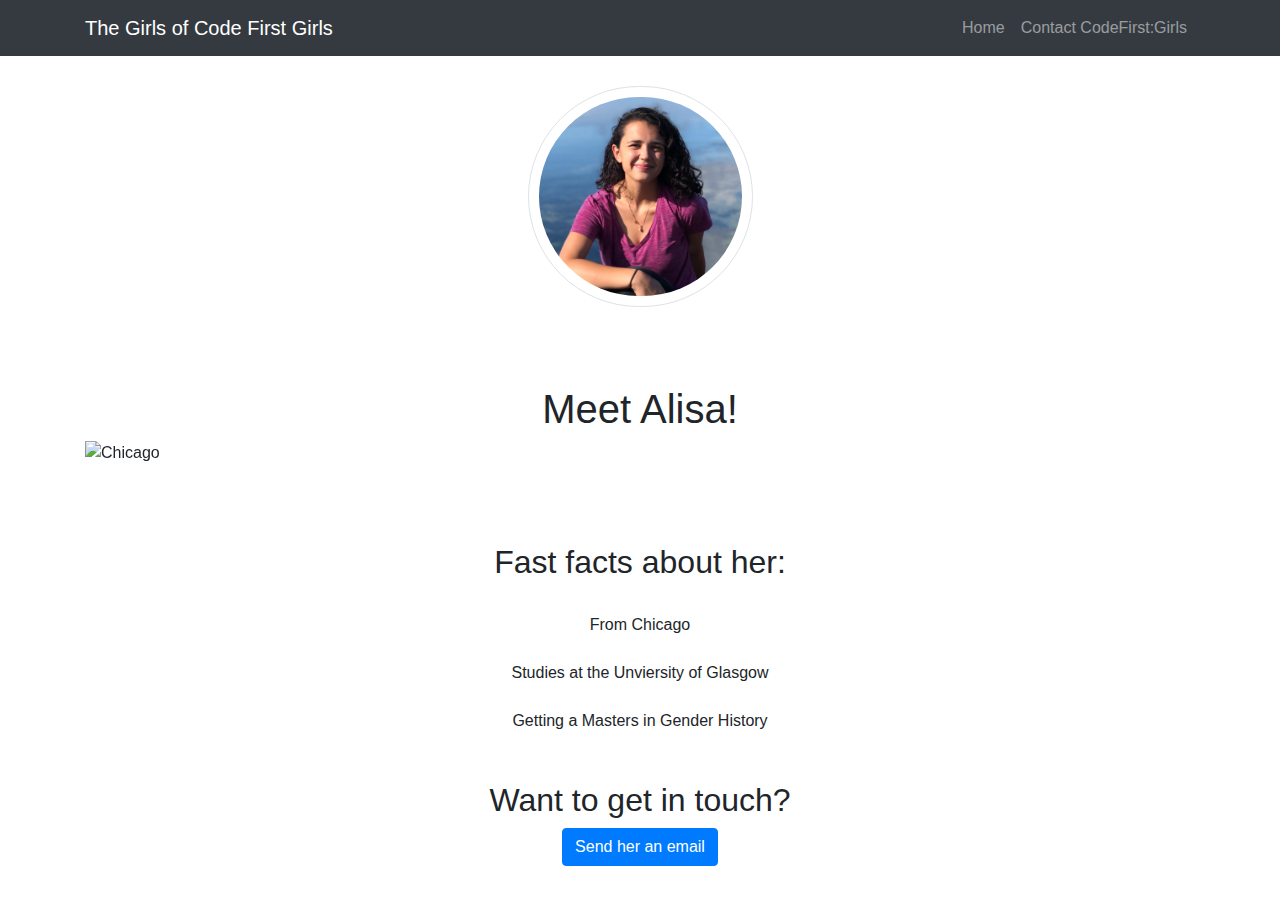
==== personal_pages/alisa.html @ 71a5b74c "created basic files" ====
<!DOCTYPE html>
<html lang="en">

<head>

  <meta charset="utf-8">
  <meta name="viewport" content="width=device-width, initial-scale=1, shrink-to-fit=no">
  <meta name="description" content="">
  <meta name="author" content="">

  <title>Alisa</title>

  <link href="../css/bootstrap.min.css" rel="stylesheet">
  <link href="../css/styles.css" rel="stylesheet" type="text/css">

</head>

<body>
  <!-- Navigation bar -->
  <nav class="navbar navbar-expand-lg navbar-dark bg-dark static-top">
    <div class="container">
      <a class="navbar-brand" href="../index.html">The Girls of Code First Girls</a>
      <button class="navbar-toggler" type="button" data-toggle="collapse" data-target="#navbarResponsive" aria-controls="navbarResponsive" aria-expanded="false" aria-label="Toggle navigation">
        <span class="navbar-toggler-icon"></span>
      </button>
      <div class="collapse navbar-collapse" id="navbarResponsive">
        <ul class="navbar-nav ml-auto">
          <li class="nav-item">
            <a class="nav-link" href="../index.html">Home</a>
          </li>
          <li class="nav-item">
            <a class="nav-link" href="https://www.codefirstgirls.org.uk/contact.html">Contact CodeFirst:Girls</a>
          </li>
        </ul>
      </div>
    </div>
  </nav>


  <div class="container">

    <div class="row">
      <div class="col-lg-12 text-center">

        <div class="row text-center text-lg-left">

          <div class="col-lg-3 col-md-4 col-6 container div-margins">
              <img class="img-fluid img-thumbnail" src="../images/alisa.jpg" alt="alisa">
          </div>
        </div>
        <h1 class="mt-5">Meet Alisa!</h1>
      </div>
    </div>


    <!--Carousel-->
    <div id="carouselExampleIndicators" class="carousel slide" data-ride="carousel">
      <ol class="carousel-indicators">
        <li data-target="#carouselExampleIndicators" data-slide-to="0" class="active"></li>
        <li data-target="#carouselExampleIndicators" data-slide-to="1"></li>
        <li data-target="#carouselExampleIndicators" data-slide-to="2"></li>
      </ol>
      <div class="carousel-inner">
        <div class="carousel-item active">
          <img class="d-block w-100" src="../images/chicago.jpg" alt="Chicago">
        </div>
        <div class="carousel-item">
          <img class="d-block w-100" src="../images/glasgow-uni.jpg" alt="Glasgow Uni">
        </div>
        <div class="carousel-item">
          <img class="d-block w-100" src="../images/equality-now-signs.jpg" alt="Gender History">
        </div>
      </div>
      <a class="carousel-control-prev" href="#carouselExampleIndicators" role="button" data-slide="prev">
        <span class="carousel-control-prev-icon" aria-hidden="true"></span>
        <span class="sr-only">Previous</span>
      </a>
      <a class="carousel-control-next" href="#carouselExampleIndicators" role="button" data-slide="next">
        <span class="carousel-control-next-icon" aria-hidden="true"></span>
        <span class="sr-only">Next</span>
      </a>
    </div>


  </div>



  <div class="container div-margins">
    <div class="row">

      <div class="col-lg-12 text-center">
        <h2 class="mt-5">Fast facts about her:</h2>
        <p>
          <br>From Chicago</br>
          <br>Studies at the Unviersity of Glasgow</br>
          <br>Getting a Masters in Gender History</br>
        </p>

        <h2 class="mt-5">Want to get in touch?</h2>




        <!-- Button trigger modal -->
          <button type="button" class="btn btn-primary" data-toggle="modal" data-target="#exampleModal">
            Send her an email
          </button>

          <!-- Modal -->
          <div class="modal fade" id="exampleModal" tabindex="-1" role="dialog" aria-labelledby="exampleModalLabel" aria-hidden="true">
            <div class="modal-dialog" role="document">
              <div class="modal-content">
                <div class="modal-header">
                  <h5 class="modal-title" id="exampleModalLabel">Send Alisa an email</h5>
                  <button type="button" class="close" data-dismiss="modal" aria-label="Close">
                    <span aria-hidden="true">&times;</span>
                  </button>
                </div>
                <div class="modal-body">
                  <!--form within modal-->
                  <form>
                    <div class="form-group">
                      <label for="yourName">Your name</label>
                      <input type="name" class="form-control" id="yourName" placeholder="Name">
                    </div>
                    <div class="form-group">
                      <label for="yourEmail">Your email address</label>
                      <input type="email" class="form-control" id="yourEmail" aria-describedby="emailHelp" placeholder="Email">
                    </div>
                    <div class="form-group">
                      <label for="yourMessage">Message</label>
                      <textarea class="form-control" id="yourMessage" rows="3" placeholder="Your message"></textarea>
                    </div>
                    <button type="submit" class="btn btn-primary">Submit</button>
                  </form>
                </div>
              </div>
            </div>
          </div>

      </div>
    </div>
  </div>




<!--important javascript information-->
  <script src="https://code.jquery.com/jquery-3.3.1.slim.min.js" integrity="sha384-q8i/X+965DzO0rT7abK41JStQIAqVgRVzpbzo5smXKp4YfRvH+8abtTE1Pi6jizo" crossorigin="anonymous"></script>
  <script>window.jQuery || document.write('<script src="../../assets/js/vendor/jquery-slim.min.js"><\/script>')</script>
  <script src="https://getbootstrap.com/docs/4.1/assets/js/vendor/popper.min.js"></script>
  <script src="https://getbootstrap.com/docs/4.1/dist/js/bootstrap.min.js"></script>


</body>

</html>
---- css/styles.css ----
.img-fluid {
  display: flex;
  width: 20vw;
  padding: 10px;
  margin: 0 auto;
  border-radius: 190px;
}
.img-thumbnail {
  display: flex;
  width: 20vw;
  padding: 10px;
  margin: 0 auto;
  border-radius: 190px;
}
.div-margins {
  padding: 30px;
}
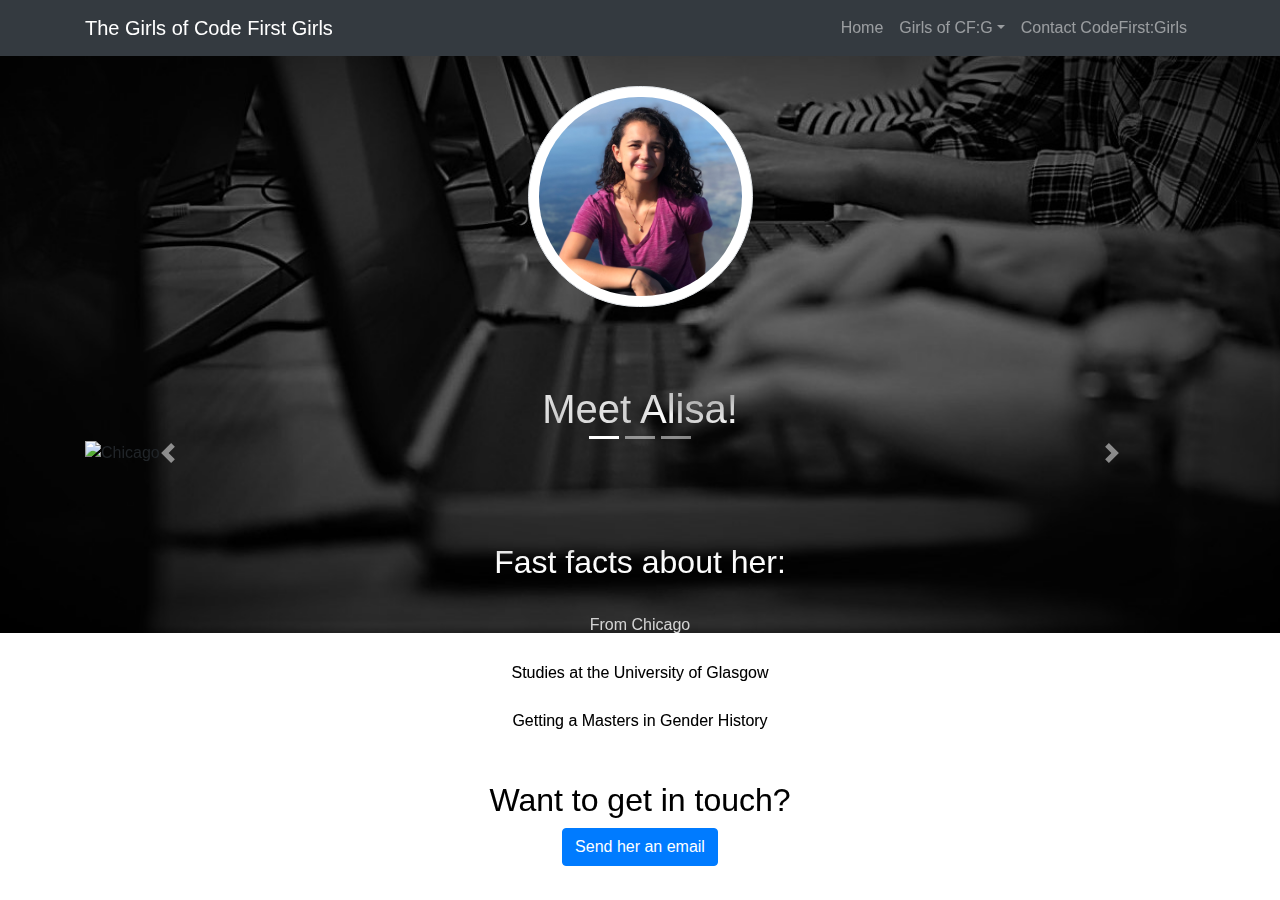
==== commit d399a1f5: "updated alisa" ====
--- a/personal_pages/alisa.html
+++ b/personal_pages/alisa.html
@@ -8,7 +8,7 @@
   <meta name="description" content="">
   <meta name="author" content="">
 
-  <title>Alisa</title>
+  <title>Girls of Code First: Girls - Alisa</title>
 
   <link href="../css/bootstrap.min.css" rel="stylesheet">
   <link href="../css/styles.css" rel="stylesheet" type="text/css">
@@ -28,6 +28,15 @@
           <li class="nav-item">
             <a class="nav-link" href="../index.html">Home</a>
           </li>
+          <li class="nav-item dropdown">
+            <a class="nav-link dropdown-toggle" href="#" id="navbarDropdown" role="button" data-toggle="dropdown" aria-haspopup="true" aria-expanded="false">Girls of CF:G</a>
+              <div class="dropdown-menu" aria-labelledby="navbarDropdown">
+                  <a class="dropdown-item" href="../personal_pages/alisa.html">Alisa</a>
+                  <a class="dropdown-item" href="../personal_pages/celeste.html">Celeste</a>
+                  <a class="dropdown-item" href="../personal_pages/iman.html">Iman</a>
+                  <a class="dropdown-item" href="../personal_pages/linda.html">Linda</a>
+              </div>
+            </a>
           <li class="nav-item">
             <a class="nav-link" href="https://www.codefirstgirls.org.uk/contact.html">Contact CodeFirst:Girls</a>
           </li>
@@ -35,7 +44,6 @@
       </div>
     </div>
   </nav>
-
 
   <div class="container">
 
@@ -48,7 +56,9 @@
               <img class="img-fluid img-thumbnail" src="../images/alisa.jpg" alt="alisa">
           </div>
         </div>
-        <h1 class="mt-5">Meet Alisa!</h1>
+        <div id="girl-header">
+          <h1 class="mt-5">Meet Alisa!</h1>
+        </div>
       </div>
     </div>
 
@@ -81,19 +91,21 @@
       </a>
     </div>
 
+    
+
 
   </div>
 
 
 
-  <div class="container div-margins">
+  <div class="container div-margins" id="girl-info">
     <div class="row">
 
       <div class="col-lg-12 text-center">
         <h2 class="mt-5">Fast facts about her:</h2>
         <p>
           <br>From Chicago</br>
-          <br>Studies at the Unviersity of Glasgow</br>
+          <br>Studies at the University of Glasgow</br>
           <br>Getting a Masters in Gender History</br>
         </p>
 
--- a/css/styles.css
+++ b/css/styles.css
@@ -1,3 +1,13 @@
+/*Backgound style*/
+body {
+  background-image: url(../images/getty-girls-code2-bw.jpg);
+  background-size: 100% auto;
+  background-repeat: no-repeat;
+  background-attachment: fixed;
+  background-position: top;
+}
+
+/*Girls' Avatar Image styling*/
 .img-fluid {
   display: flex;
   width: 20vw;
@@ -15,3 +25,25 @@
 .div-margins {
   padding: 30px;
 }
+#girl-avatars p{
+   text-align-last:center;
+   color: white;
+   mix-blend-mode: difference;
+   font-size: 2em;
+}
+
+/*Girls' Personal Pages styling*/
+#girl-info p{
+   text-align-last:center;
+   color: white;
+   mix-blend-mode: difference;
+}
+#girl-info h2{
+   text-align-last:center;
+   color: white;
+   mix-blend-mode: difference;
+}
+#girl-header h1{;
+   color: white;
+   mix-blend-mode: difference;
+}
